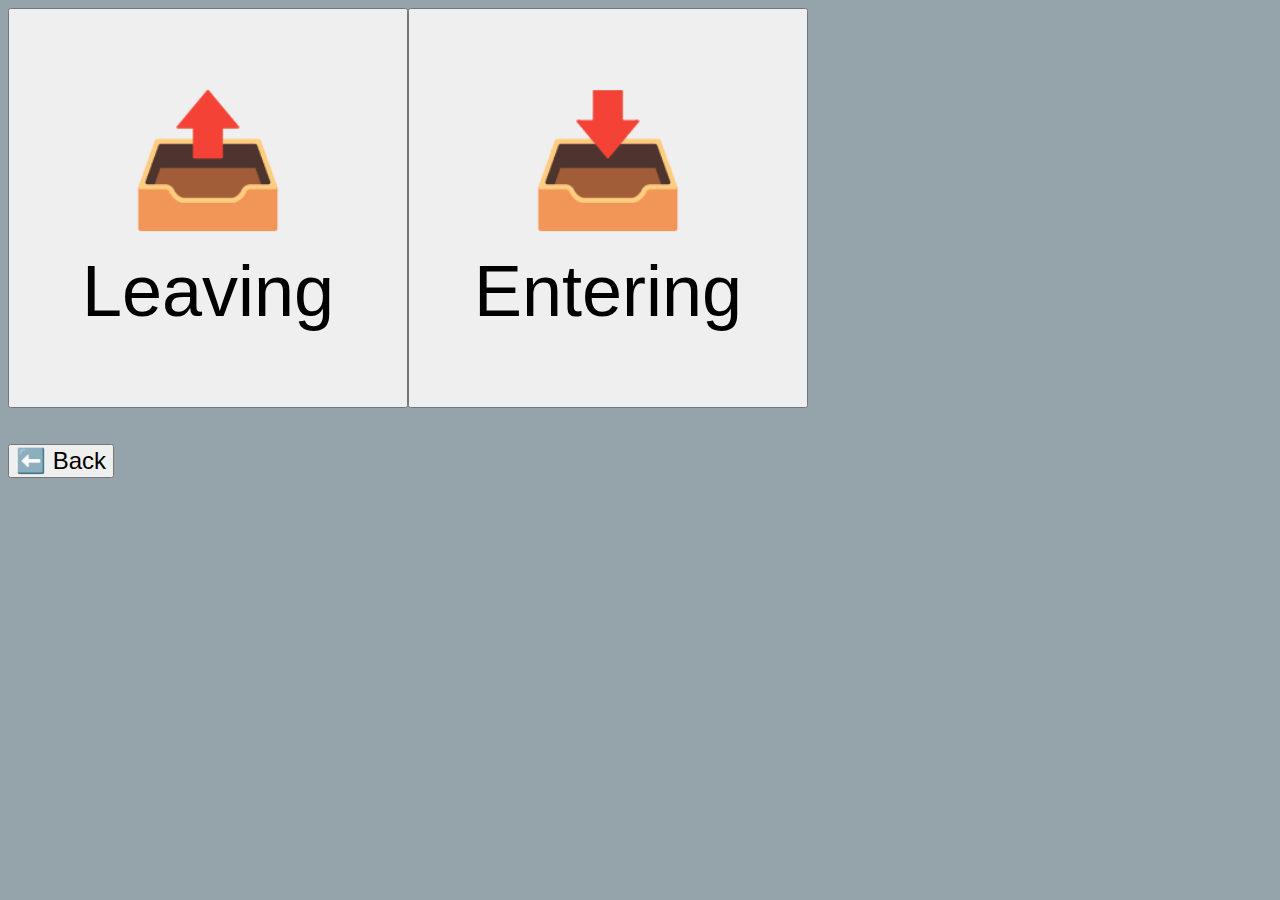
==== public/visitor_land.html @ c7506ae1 "Added visitor searching and removing from list." ====
<!DOCTYPE html>
<html>
<head>
<title>QDVisitorReception</title>
<meta charset="UTF-8" />
<style>
body
{
	background:#95a3ab;
}

button.big
{
	cursor:pointer;width:400px;height:400px;float:left;text-align:center;
}

.emoji
{
	font-size:128px;
}

.tekst
{
	font-size:72px;
}
</style>
</head>
<body>

<!--
 style="margin-left:50px;"
-->

<a href="./visitor_out.php" style="text-decoration:none">
<button class="big">
<span class="emoji">📤</span><br /><br /><span class="tekst">Leaving</span>
</button>
</a>

<a href="./visitor_in.html" style="text-decoration:none;margin-left:50px;">
<button class="big">
<span class="emoji">📥‍</span><br /><br /><span class="tekst">Entering</span>
</button>
</a>

<div style="clear:both"></div>

<br /><br />

<a href="./index.html" style="text-decoration:none;"><button style="font-size:24px;cursor:pointer;">⬅️ Back</button></a>

</body>
</html>
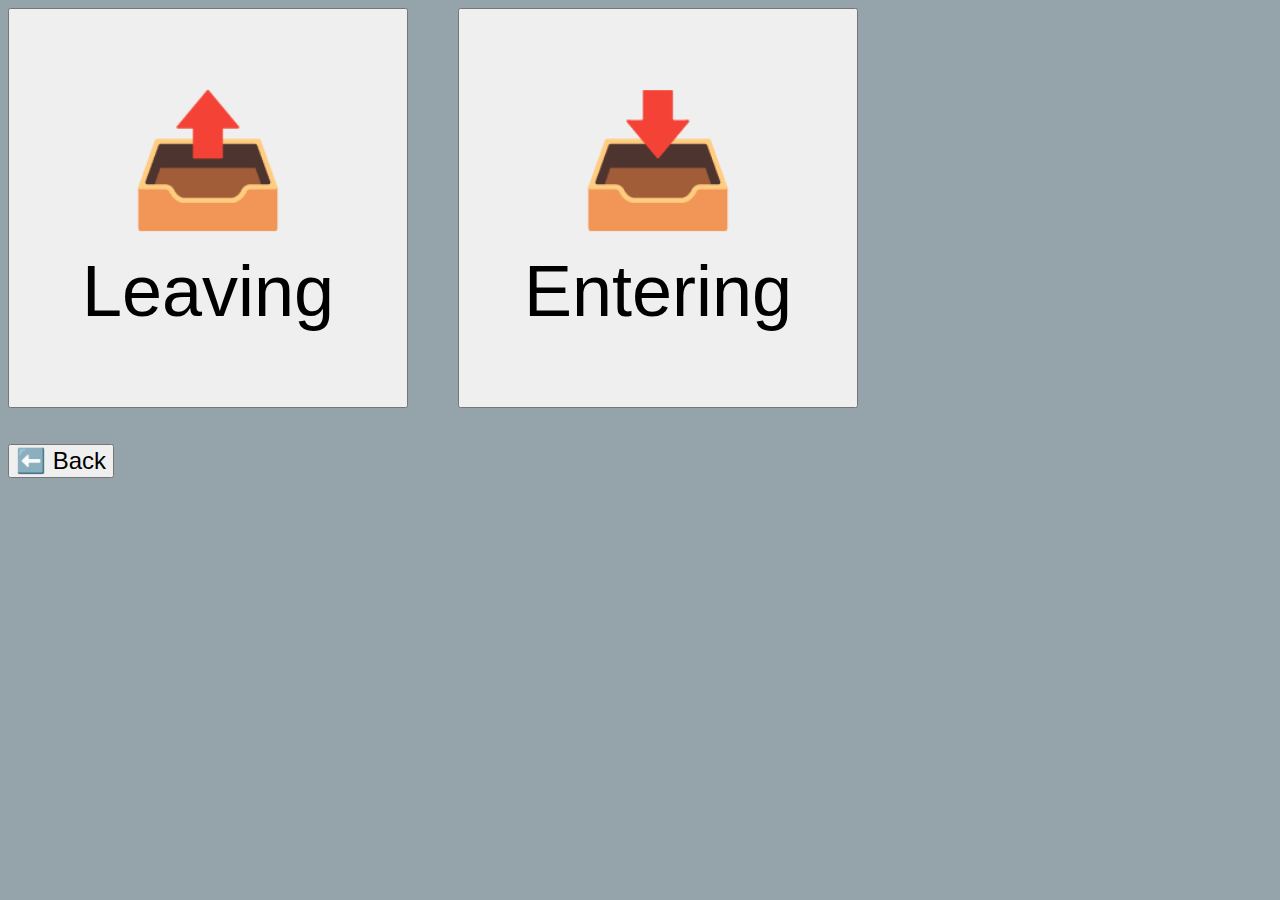
==== commit c9563fca: "First stages for employee present list." ====
--- a/public/visitor_land.html
+++ b/public/visitor_land.html
@@ -37,8 +37,8 @@
 </button>
 </a>
 
-<a href="./visitor_in.html" style="text-decoration:none;margin-left:50px;">
-<button class="big">
+<a href="./visitor_in.html" style="text-decoration:none;">
+<button class="big" style="margin-left:50px;">
 <span class="emoji">📥‍</span><br /><br /><span class="tekst">Entering</span>
 </button>
 </a>
